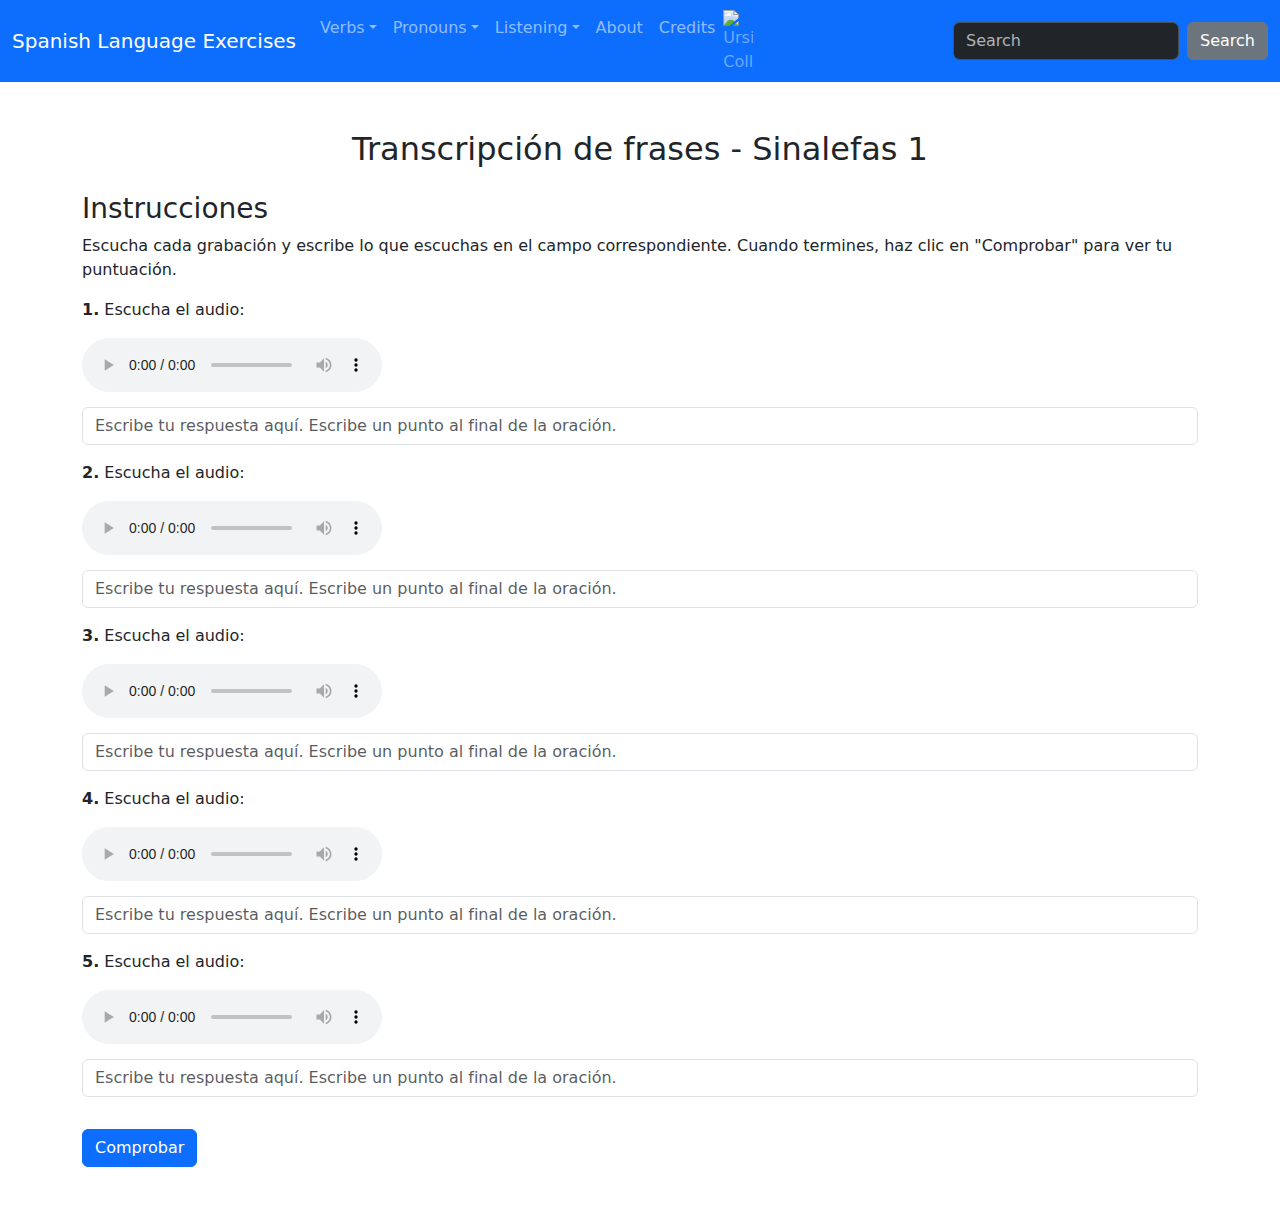
==== exercises/listening/sinalefas_1.html @ 49e52f43 "Add files via upload" ====
<!DOCTYPE html>
<html lang="es">
<head>
  <meta charset="UTF-8">
  <meta name="viewport" content="width=device-width, initial-scale=1.0">
  <title>Ejercicio: Transcripción de frases - Sinalefas 1</title>
  <!-- Bootstrap CSS -->
  <link href="https://cdn.jsdelivr.net/npm/bootstrap@5.3.0/dist/css/bootstrap.min.css" rel="stylesheet">
  <link href="../../css/bootstrap.css" rel="stylesheet">
</head>
<nav class="navbar navbar-expand-lg bg-primary" data-bs-theme="dark">
  <div class="container-fluid">
    <a class="navbar-brand" href="../../index.html">Spanish Language Exercises</a>
    <button class="navbar-toggler" type="button" data-bs-toggle="collapse" data-bs-target="#navbarColor01" aria-controls="navbarColor01" aria-expanded="false" aria-label="Toggle navigation">
      <span class="navbar-toggler-icon"></span>
    </button>
    <div class="collapse navbar-collapse" id="navbarColor01">
      <ul class="navbar-nav me-auto">
        <li class="nav-item dropdown">
          <a class="nav-link dropdown-toggle" data-bs-toggle="dropdown" href="#" role="button" aria-haspopup="true" aria-expanded="false">Verbs</a>
          <div class="dropdown-menu">
            <a class="dropdown-item" href="../verbs/reflexivos_identificar.html">Identificar reflexivos</a>
            <a class="dropdown-item disabled" tabindex="-1" aria-disabled="true">Imperativos</a>
            <div class="dropdown-divider"></div>
            <a class="dropdown-item disabled" tabindex="-1" aria-disabled="true">Subjuntivo</a>
          </div>
        </li>
        <li class="nav-item dropdown">
          <a class="nav-link dropdown-toggle" data-bs-toggle="dropdown" href="#" role="button" aria-haspopup="true" aria-expanded="false">Pronouns</a>
          <div class="dropdown-menu">
            <a class="dropdown-item disabled" tabindex="-1" aria-disabled="true">Directos</a>
            <a class="dropdown-item disabled" tabindex="-1" aria-disabled="true">Indirectos</a>
            <a class="dropdown-item disabled" tabindex="-1" aria-disabled="true">Relativos</a>
            <div class="dropdown-divider"></div>
            <a class="dropdown-item disabled" tabindex="-1" aria-disabled="true">Más</a>
          </div>
        </li>
        <li class="nav-item dropdown">
          <a class="nav-link dropdown-toggle" data-bs-toggle="dropdown" href="#" role="button" aria-haspopup="true" aria-expanded="false">Listening</a>
          <div class="dropdown-menu">
            <a class="dropdown-item" href="../../exercises/listening/sinalefas_1.html">Transcripción de frases - Sinalefa 1</a>
            <a class="dropdown-item" href="../../exercises/listening/sinalefas_2.html">Transcripción de frases - Sinalefa 2</a>
            <div class="dropdown-divider"></div>
            <a class="dropdown-item disabled" tabindex="-1" aria-disabled="true">Más</a>
          </div>
        </li>
        <li class="nav-item">
          <a class="nav-link" href="../../about.html">About</a>
        </li>
        <li class="nav-item">
          <a class="nav-link" href="../../credits.html">Credits</a>
        </li>
        <li class="nav-item">
          <a class="link" href="https://www.ursinus.edu/" target="_blank" rel="noopener noreferrer" title="Go to Ursinus College" aria-label="Go to Ursinus College (opens in a new tab)">
            <img src="../../assets/images/Ursinus-College-Logo-1.png" alt="Ursinus College" width="30" class="d-inline-block align-text-top">
          </a>
        </li>
      </ul>
      <form class="d-flex" role="search">
        <input class="form-control me-sm-2" type="search" placeholder="Search" aria-label="Search">
        <button class="btn btn-secondary my-2 my-sm-0" type="submit">Search</button>
      </form>
    </div>
  </div>
</nav>

  <!-- Exercise Content -->
  <div class="container my-5">
    <h2 class="text-center mb-4">Transcripción de frases - Sinalefas 1</h2>

    <div class="instructions">
      <h3>Instrucciones</h3>
      <p>Escucha cada grabación y escribe lo que escuchas en el campo correspondiente. Cuando termines, haz clic en "Comprobar" para ver tu puntuación.</p>
    </div>

    <form id="quizForm">
      <!-- Question 1 -->
      <div class="audio-question mb-3">
        <p><strong>1.</strong> Escucha el audio:</p>
        <audio controls>
          <source src="../../assets/audio/La_araña_azul_está_en_la_esquina.wav" type="audio/wav">
          Tu navegador no soporta el elemento de audio.
        </audio>
        <input type="text" id="q1" class="form-control mt-2" placeholder="Escribe tu respuesta aquí. Escribe un punto al final de la oración.">
      </div>

      <!-- Question 2 -->
      <div class="audio-question mb-3">
        <p><strong>2.</strong> Escucha el audio:</p>
        <audio controls>
          <source src="../../assets/audio/La_universidad_abre_en_agosto_ahora.wav" type="audio/wav">
          Tu navegador no soporta el elemento de audio.
        </audio>
        <input type="text" id="q2" class="form-control mt-2" placeholder="Escribe tu respuesta aquí. Escribe un punto al final de la oración.">
      </div>

      <!-- Question 3 -->
      <div class="audio-question mb-3">
        <p><strong>3.</strong> Escucha el audio:</p>
        <audio controls>
          <source src="../../assets/audio/Me_invitaron_al_cine_esta_noche.wav" type="audio/wav">
          Tu navegador no soporta el elemento de audio.
        </audio>
        <input type="text" id="q3" class="form-control mt-2" placeholder="Escribe tu respuesta aquí. Escribe un punto al final de la oración.">
      </div>

      <!-- Question 4 -->
      <div class="audio-question mb-3">
        <p><strong>4.</strong> Escucha el audio:</p>
        <audio controls>
          <source src="../../assets/audio/Mi_amigo_italiano_estudia_idiomas.wav" type="audio/wav">
          Tu navegador no soporta el elemento de audio.
        </audio>
        <input type="text" id="q4" class="form-control mt-2" placeholder="Escribe tu respuesta aquí. Escribe un punto al final de la oración.">
      </div>

      <!-- Question 5 -->
      <div class="audio-question mb-3">
        <p><strong>5.</strong> Escucha el audio:</p>
        <audio controls>
          <source src="../../assets/audio/Voy_a_estudiar_español_mañana.wav" type="audio/wav">
          Tu navegador no soporta el elemento de audio.
        </audio>
        <input type="text" id="q5" class="form-control mt-2" placeholder="Escribe tu respuesta aquí. Escribe un punto al final de la oración.">
      </div>

      <button type="button" class="btn btn-primary mt-3" onclick="checkAnswers()">Comprobar</button>
    </form>

    <p id="score" class="score text-center mt-4"></p>
  </div>

  <!-- Bootstrap JS -->
  <script src="https://cdn.jsdelivr.net/npm/bootstrap@5.3.0/dist/js/bootstrap.bundle.min.js"></script>
  <script>
    function checkAnswers() {
      const correctAnswers = [
        "La araña azul está en la esquina.",
        "La universidad abre en agosto ahora.",
        "Me invitaron al cine esta noche.",
        "Mi amigo italiano estudia idiomas.",
        "Voy a estudiar español mañana."
      ];

      let score = 0;
      const totalQuestions = correctAnswers.length;

      for (let i = 0; i < totalQuestions; i++) {
        const userAnswer = document.getElementById(`q${i + 1}`)?.value.trim();
        const questionElement = document.getElementById(`q${i + 1}`);

        if (userAnswer && userAnswer.toLowerCase() === correctAnswers[i].toLowerCase()) {
          questionElement.style.borderColor = "green";
          score++;
        } else if (questionElement) {
          questionElement.style.borderColor = "red";
        }
      }

      document.getElementById("score").textContent = `Tu puntuación es ${score} de ${totalQuestions}.`;
    }
  </script>
</body>
</html>
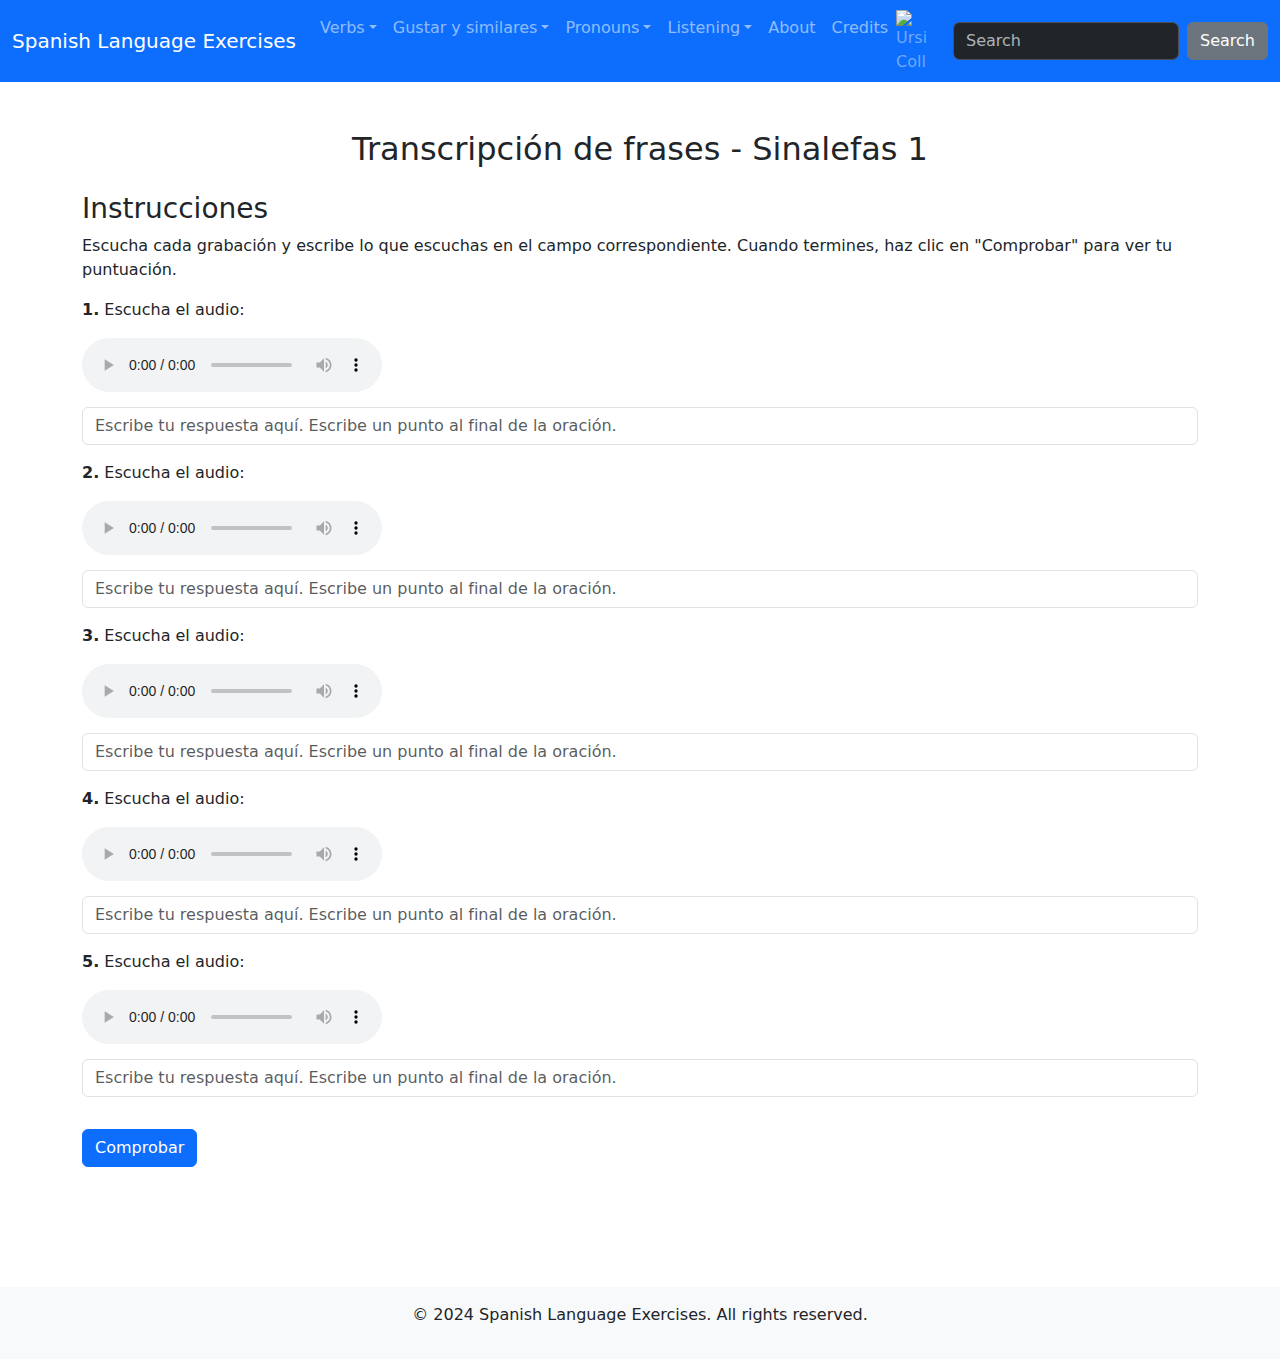
==== commit 6edc5535: "Add files via upload" ====
--- a/exercises/listening/sinalefas_1.html
+++ b/exercises/listening/sinalefas_1.html
@@ -25,6 +25,12 @@
             <a class="dropdown-item disabled" tabindex="-1" aria-disabled="true">Subjuntivo</a>
           </div>
         </li>
+	<li class="nav-item dropdown">
+      <a class="nav-link dropdown-toggle" data-bs-toggle="dropdown" href="#" role="button" aria-haspopup="true" aria-expanded="false">Gustar y similares</a>
+      <div class="dropdown-menu">
+        <a class="dropdown-item" href="../verbs/gustar/quedar_rompecabezas.html">Quedar - Rompecabezas</a>
+      </div>
+    </li>
         <li class="nav-item dropdown">
           <a class="nav-link dropdown-toggle" data-bs-toggle="dropdown" href="#" role="button" aria-haspopup="true" aria-expanded="false">Pronouns</a>
           <div class="dropdown-menu">
@@ -130,6 +136,13 @@
     <p id="score" class="score text-center mt-4"></p>
   </div>
 
+  <!-- Footer -->
+	<style> html, body {  height: 100%; }  body {  display: flex;  flex-direction: column;}main {  flex: 1;}footer {  margin-top: auto;}
+	</style>
+<footer class="text-center bg-light py-3 mt-5">
+    <p>&copy; 2024 Spanish Language Exercises. All rights reserved.</p>
+</footer>
+
   <!-- Bootstrap JS -->
   <script src="https://cdn.jsdelivr.net/npm/bootstrap@5.3.0/dist/js/bootstrap.bundle.min.js"></script>
   <script>
